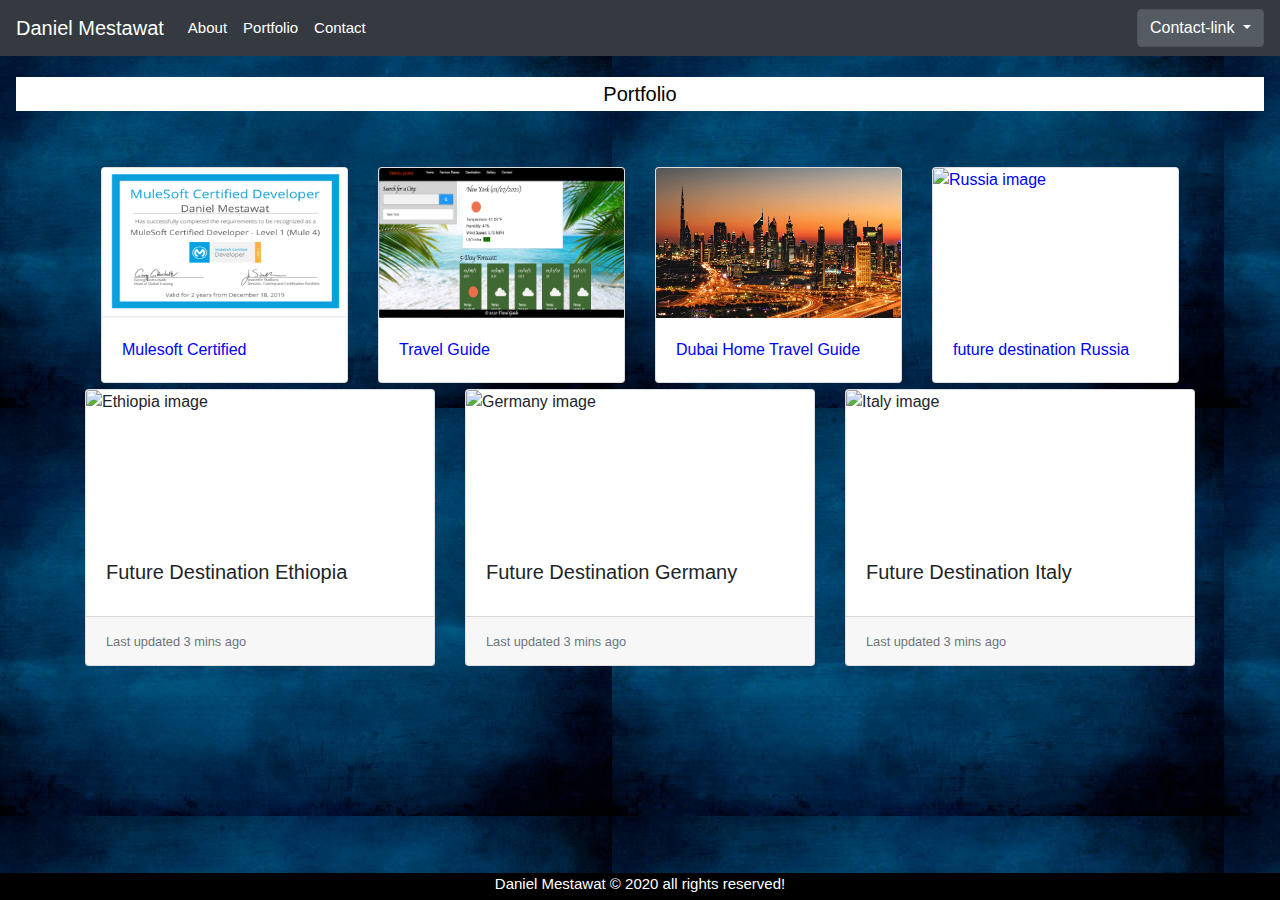
==== portfolio.html @ fbc5d044 "lastupdate" ====
<!doctype html>
<html lang="en">
  <head>
    <meta charset="utf-8">
    <!--meta tag for responsive page -->
    <meta name="viewport" content="width=device-width, initial-scale=1.0">
    <!--link to external style css-->
    <link rel="stylesheet" href="./assets/css/reset.css">
    <!--i link my html to bootstrap cdn-->
    <link rel="stylesheet" href="https://maxcdn.bootstrapcdn.com/bootstrap/4.0.0/css/bootstrap.min.css">
    <link rel="stylesheet" href="./assets/css/style.css">
    <link rel="preconnect" href="https://fonts.gstatic.com">
    <!--google font external stylesheet-->
    <link href="https://fonts.googleapis.com/css2?family=Crimson+Text:ital,wght@1,700&display=swap" rel="stylesheet">
    <title>portfolio</title>
  </head>

  <body>
    <!--header tag with jumbotron-ch class and also a nav sementic header tag-->
    <header>
      <div class="jumbotron-ch">
        <nav class="navbar navbar-expand-lg navbar-dark bg-dark">
          <span class="navbar-brand mb-0 h1">Daniel Mestawat</span>
          <button class="navbar-toggler" type="button" data-toggle="collapse" data-target="#navbarNav" aria-controls="navbarNav" aria-expanded="false" aria-label="Toggle navigation">
            <span class="navbar-toggler-icon"></span>
          </button>
          <div class="collapse navbar-collapse" id="navbarNav">
            <ul class="navbar-nav">
              <li class="nav-item active">
                <a class="nav-link" href="./index.html">About<span class="sr-only">(current)</span></a>
              </li>
              <li class="nav-item active">
                <a class="nav-link" href="./portfolio.html">Portfolio</a>
              </li>
              <li class="nav-item active">
                <a class="nav-link" href="./contact.html">Contact</a>
              </li>
              
            </ul>
          </div>
           <!-- dropdown menu button -->
          <div class="dropdown show">
            <a class="btn btn-secondary dropdown-toggle" href="#" role="button" id="dropdownMenuLink" data-toggle="dropdown" aria-haspopup="true" aria-expanded="false">
              Contact-link
            </a>
            <div class="dropdown-menu" aria-labelledby="dropdownMenuLink">
              <a class="dropdown-item" href="https://github.com/danny1215">Github link</a>
              <a class="dropdown-item" href="https://www.linkedin.com/in/daniel-mestawat-5280691b6/">Linkden-link</a>
              <a class="dropdown-item"href="mailto:YourMail@Mail.com/">E-Mail me</a>
            </div>
          </div>
        </nav>
      </div>
    </header>
    <section>
      <div class="row">
        <!--div class tag with a row and 12 columns and md screen-->
        <div class="col-md-12">
          <div>
            <!--h1 tag-->
            <h1>Portfolio</h1>
          </div>
        </div>
      </div>
    </section>  
      <!-- a class Container section -->
    <section class="container">
      <div class="row">
          <!--div tag with class=card that consists 3 columns-->
        <div class="col-md-3">
          <div class="card">
            <!--image tag-->
            <img src="./assets/images/danny-certificate.png" class="card-img-top" alt="my certification">
            <div class="card-body">
              <!--p tag-->
              <p class="card-text">Mulesoft Certified</p>
            </div>
          </div>
        </div>
        <!--div tag with class=card that consists 3 columns-->
        <div class="col-md-3">
          <div class="card">
            <!--image tag-->
            <img src="./assets/images/image3.png" class="card-img-top" alt="Travel Guide Project">
            <div class="card-body">
                  <!--p tag-->
              <p class="card-text">Travel Guide</p>
            </div>
          </div>
        </div>
          <!--div tag with class=card that consists of 3 columns-->
        <div class="col-md-3">
          <div class="card">
            <!--image tag-->
              <img src="./assets/images/dubai_image_0.jpg" class="card-img-top" alt="Boat rental image">
            <div class="card-body">
                <!--p tag-->
                <p class="card-text">Dubai Home Travel Guide</p>
            </div>
          </div>
        </div>
          <!--div tag with class=card that consists 3 columns-->
        <div class="col-md-3">
          <div class="card">
            <!--image tag-->
              <img src="https://www.lavanguardia.com/r/GODO/LV/p4/WebSite/2017/12/13/Recortada/img_lbernaus_20171213-160813_imagenes_lv_terceros_istock-586391832-kB8D-U433609119538ujF-992x558@LaVanguardia-Web.jpg" class="card-img-top" alt="Russia image">
          <div class="card-body">
              <!--p tag-->
              <p class="card-text"> future destination Russia</p>
          </div>
        </div>
      </div>
    </div> 

    <div class="card-deck">
      <div class="card">
        <img class="card-img-top" src="https://www.ethiopiaonlinevisa.com/wp-content/uploads/sites/31/2019/06/addis-ababa-capital-ethiopia-1280x720.jpg" alt="Ethiopia image">
        <div class="card-body">
          <h5 class="card-title"> Future Destination Ethiopia</h5>
          <p class="card-text"></p>
        </div>
        <div class="card-footer">
          <small class="text-muted">Last updated 3 mins ago</small>
        </div>
      </div>
      <div class="card">
        <img class="card-img-top" src="https://www.studying-in-germany.org/wp-content/uploads/2013/02/how-to-study-in-germany.jpg" alt="Germany image">
        <div class="card-body">
          <h5 class="card-title"> Future Destination Germany</h5>
          <p class="card-text"></p>
        </div>
        <div class="card-footer">
          <small class="text-muted">Last updated 3 mins ago</small>
        </div>
      </div>
      <div class="card">
        <img class="card-img-top" src="https://afar-production.imgix.net/uploads/images/afar_post_headers/images/AaiDxuPdl8/original_italy_20reopening_20june_203.jpg" alt="Italy image">
        <div class="card-body">
          <h5 class="card-title">Future Destination Italy</h5>
          <p class="card-text"></p>
        </div>
        <div class="card-footer">
          <small class="text-muted">Last updated 3 mins ago</small>
        </div>
      </div>
    </div>
      </section>
        <!--footer tag-->
        <footer class="footer">
          <div class="container">
            <span>Daniel Mestawat &copy; 2020 all rights reserved!</span>
          </div>
        </footer>
        
          
        
        <!--javascript tag-->
        <!-- Optional JavaScript; choose one of the two! -->

    <!-- Option 1: jQuery and Bootstrap Bundle (includes Popper) -->
    <script src="https://code.jquery.com/jquery-3.5.1.slim.min.js" integrity="sha384-DfXdz2htPH0lsSSs5nCTpuj/zy4C+OGpamoFVy38MVBnE+IbbVYUew+OrCXaRkfj" crossorigin="anonymous"></script>
    <script src="https://cdn.jsdelivr.net/npm/bootstrap@4.5.3/dist/js/bootstrap.bundle.min.js" integrity="sha384-ho+j7jyWK8fNQe+A12Hb8AhRq26LrZ/JpcUGGOn+Y7RsweNrtN/tE3MoK7ZeZDyx" crossorigin="anonymous"></script>

  </body>
</html>
---- assets/css/style.css ----
/* h1 style */
h1 {
   padding: 5px;
    border: 10px 5px ;
    margin: 20px 0px 50px 0px;
    text-align: center;
    font-family: 'Trebuchet MS', 'Lucida Sans Unicode', 'Lucida Grande', 'Lucida Sans', Arial, sans-serif;
    background-color: white;
    color: black;
    font-size: 20px;
}
/* body style */
body {
    overflow-x: hidden;
  }
   
/* row style */
.row{
    content: 10px 10px;
    padding-bottom: 5px;
    border: 5px 5px 5px 5px;
    margin:1px;
    color: blue;
   
}
/* form row style */
.form-row{
   padding-left:25px;
   padding-top: 10px;
   color: white;
   font-style: italic;
   font-weight: bolder;
}
/* sorm group style */
.form-group{
    padding-top: 10px;
    padding-left: 30px;
}
 

/* jumbotron style */
.jumbotron-ch{
    background-color: black;
    font-size: 15px;
    border-radius: .3rem;
    color: white;
}
/* image style */
img {
    height: 150px;
    width: 150px;
  }
/* footer style */
footer {
    padding-bottom: 5px;
    font-size: 15px;
    position: fixed;
    left: 0px;
    bottom: 0;
    width: 100%;
    background-color: black;
    color: white;
    text-align: center;
    
}
/* body style */
body{
    background-image: url(../images/danny1.jpg);
}
/* invalidCheck style */
#invalidCheck{

color: white;
}
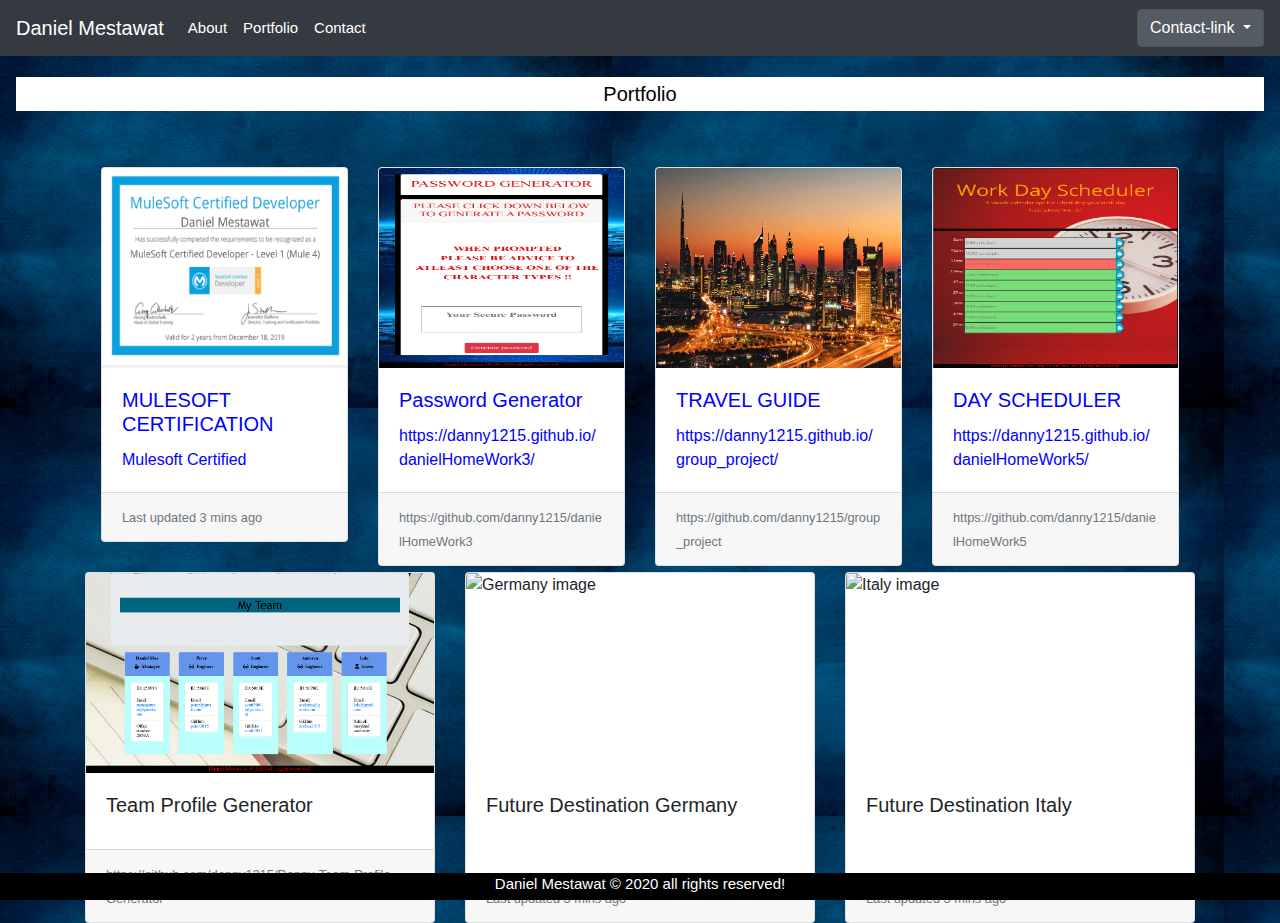
==== commit 668cd5e3: "image updated and also repo added for team profile generator" ====
--- a/portfolio.html
+++ b/portfolio.html
@@ -72,8 +72,12 @@
             <!--image tag-->
             <img src="./assets/images/danny-certificate.png" class="card-img-top" alt="my certification">
             <div class="card-body">
+              <h5 class="card-title"> MULESOFT CERTIFICATION</h5>
               <!--p tag-->
               <p class="card-text">Mulesoft Certified</p>
+            </div>
+            <div class="card-footer">
+              <small class="text-muted">Last updated 3 mins ago</small>
             </div>
           </div>
         </div>
@@ -81,10 +85,14 @@
         <div class="col-md-3">
           <div class="card">
             <!--image tag-->
-            <img src="./assets/images/image3.png" class="card-img-top" alt="Travel Guide Project">
+            <img src="./assets/images/danny1215.github.io_danielHomeWork3_.png" class="card-img-top" alt="Password Generator">
             <div class="card-body">
+              <h5 class="card-title"> Password Generator</h5>
                   <!--p tag-->
-              <p class="card-text">Travel Guide</p>
+              <p class="card-text">https://danny1215.github.io/danielHomeWork3/</p>
+            </div>
+            <div class="card-footer">
+              <small class="text-muted">https://github.com/danny1215/danielHomeWork3</small>
             </div>
           </div>
         </div>
@@ -92,10 +100,14 @@
         <div class="col-md-3">
           <div class="card">
             <!--image tag-->
-              <img src="./assets/images/dubai_image_0.jpg" class="card-img-top" alt="Boat rental image">
+              <img src="./assets/images/dubai_image_0.jpg" class="card-img-top" alt="travel guide">
             <div class="card-body">
+              <h5 class="card-title"> TRAVEL GUIDE</h5>
                 <!--p tag-->
-                <p class="card-text">Dubai Home Travel Guide</p>
+                <p class="card-text">https://danny1215.github.io/group_project/</p>
+            </div>
+            <div class="card-footer">
+              <small class="text-muted">https://github.com/danny1215/group_project</small>
             </div>
           </div>
         </div>
@@ -103,10 +115,14 @@
         <div class="col-md-3">
           <div class="card">
             <!--image tag-->
-              <img src="https://www.lavanguardia.com/r/GODO/LV/p4/WebSite/2017/12/13/Recortada/img_lbernaus_20171213-160813_imagenes_lv_terceros_istock-586391832-kB8D-U433609119538ujF-992x558@LaVanguardia-Web.jpg" class="card-img-top" alt="Russia image">
+              <img src="./assets/images/DAYSCHEDULER.PNG" class="card-img-top" alt=" DAY SCHEDULER">
           <div class="card-body">
+            <h5 class="card-title"> DAY SCHEDULER</h5>
               <!--p tag-->
-              <p class="card-text"> future destination Russia</p>
+              <p class="card-text"> https://danny1215.github.io/danielHomeWork5/</p>
+          </div>
+          <div class="card-footer">
+            <small class="text-muted">https://github.com/danny1215/danielHomeWork5</small>
           </div>
         </div>
       </div>
@@ -114,13 +130,13 @@
 
     <div class="card-deck">
       <div class="card">
-        <img class="card-img-top" src="https://www.ethiopiaonlinevisa.com/wp-content/uploads/sites/31/2019/06/addis-ababa-capital-ethiopia-1280x720.jpg" alt="Ethiopia image">
+        <img class="card-img-top" src="./assets/images/_C__Users_User_Desktop_Danny-Team-Profile-Generator_output_team.html (1).png" alt="Ethiopia image">
         <div class="card-body">
-          <h5 class="card-title"> Future Destination Ethiopia</h5>
+          <h5 class="card-title"> Team Profile Generator</h5>
           <p class="card-text"></p>
         </div>
         <div class="card-footer">
-          <small class="text-muted">Last updated 3 mins ago</small>
+          <small class="text-muted">https://github.com/danny1215/Danny-Team-Profile-Generator</small>
         </div>
       </div>
       <div class="card">
--- a/assets/css/style.css
+++ b/assets/css/style.css
@@ -47,8 +47,8 @@
 }
 /* image style */
 img {
-    height: 150px;
-    width: 150px;
+    height: 200px;
+    width: 200px;
   }
 /* footer style */
 footer {
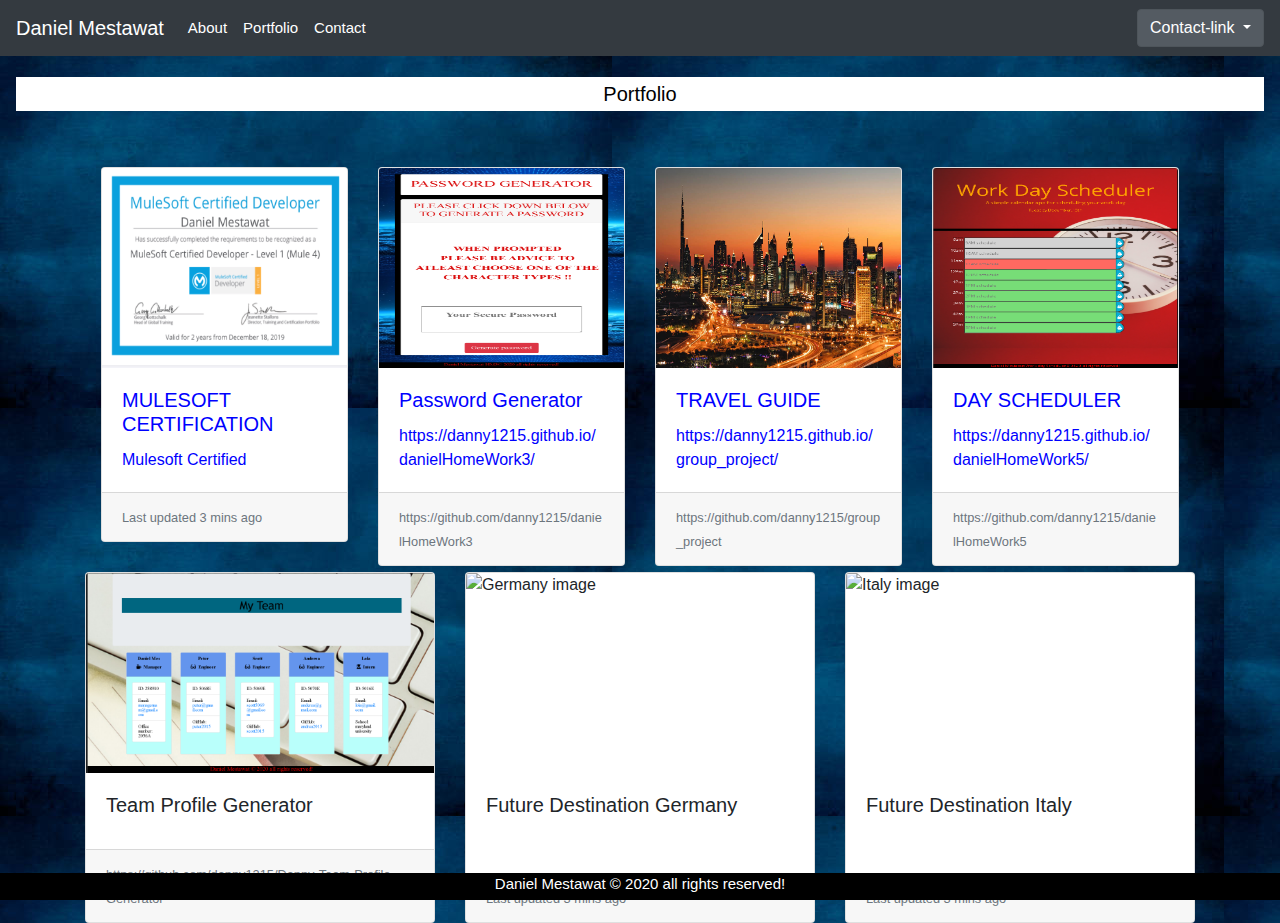
==== commit 9d958f95: "updated image" ====
--- a/portfolio.html
+++ b/portfolio.html
@@ -130,7 +130,7 @@
 
     <div class="card-deck">
       <div class="card">
-        <img class="card-img-top" src="./assets/images/_C__Users_User_Desktop_Danny-Team-Profile-Generator_output_team.html (1).png" alt="Ethiopia image">
+        <img class="card-img-top" src="./assets/images/Screenshot (152).png" alt="team profile Generator">
         <div class="card-body">
           <h5 class="card-title"> Team Profile Generator</h5>
           <p class="card-text"></p>
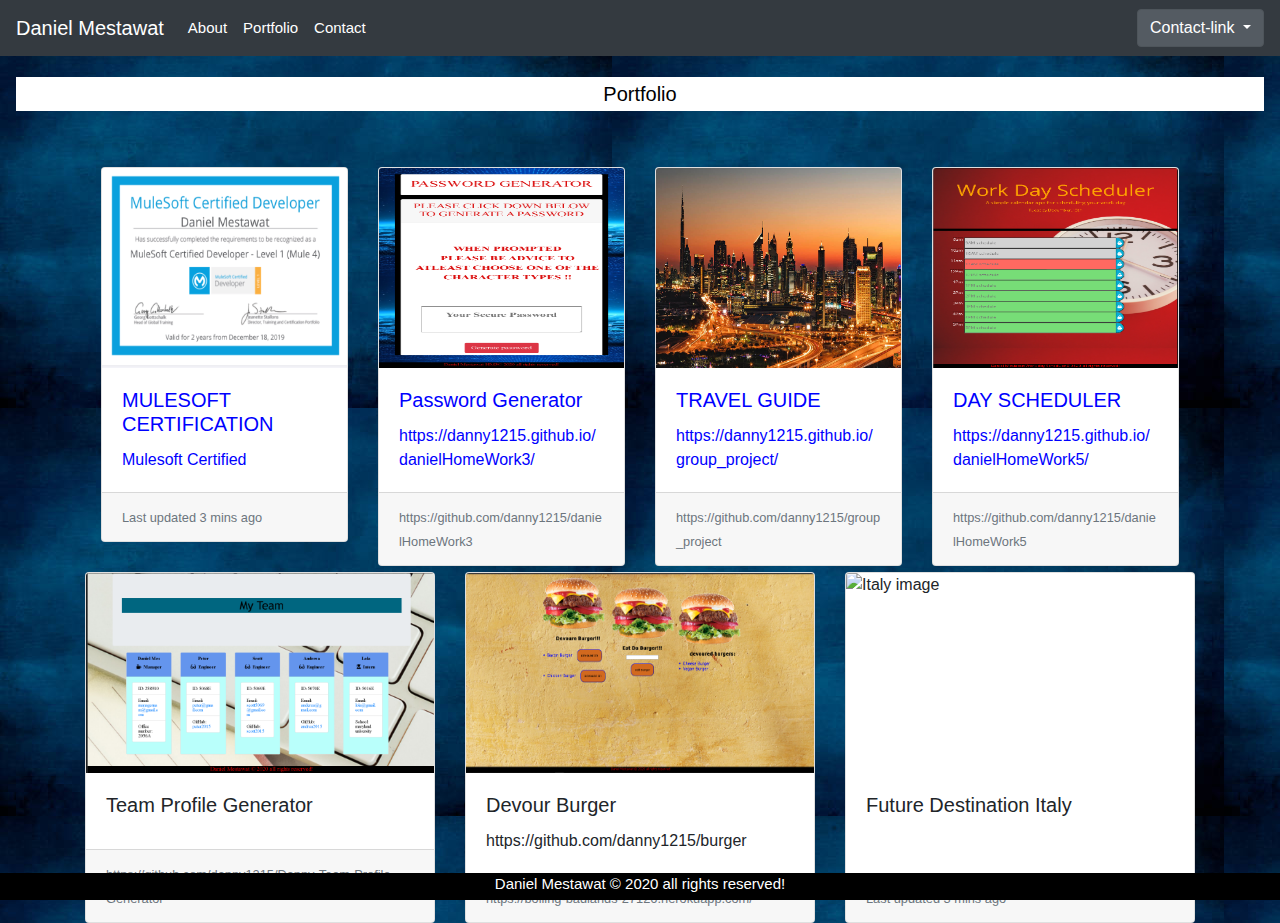
==== commit 7f01905c: "updated portfolio" ====
--- a/portfolio.html
+++ b/portfolio.html
@@ -140,13 +140,13 @@
         </div>
       </div>
       <div class="card">
-        <img class="card-img-top" src="https://www.studying-in-germany.org/wp-content/uploads/2013/02/how-to-study-in-germany.jpg" alt="Germany image">
+        <img class="card-img-top" src="./assets/images/Screenshot (170).png" alt="Devour Burger">
         <div class="card-body">
-          <h5 class="card-title"> Future Destination Germany</h5>
-          <p class="card-text"></p>
+          <h5 class="card-title"> Devour Burger</h5>
+          <p class="card-text">https://github.com/danny1215/burger</p>
         </div>
         <div class="card-footer">
-          <small class="text-muted">Last updated 3 mins ago</small>
+          <small class="text-muted">https://boiling-badlands-27126.herokuapp.com/</small>
         </div>
       </div>
       <div class="card">
